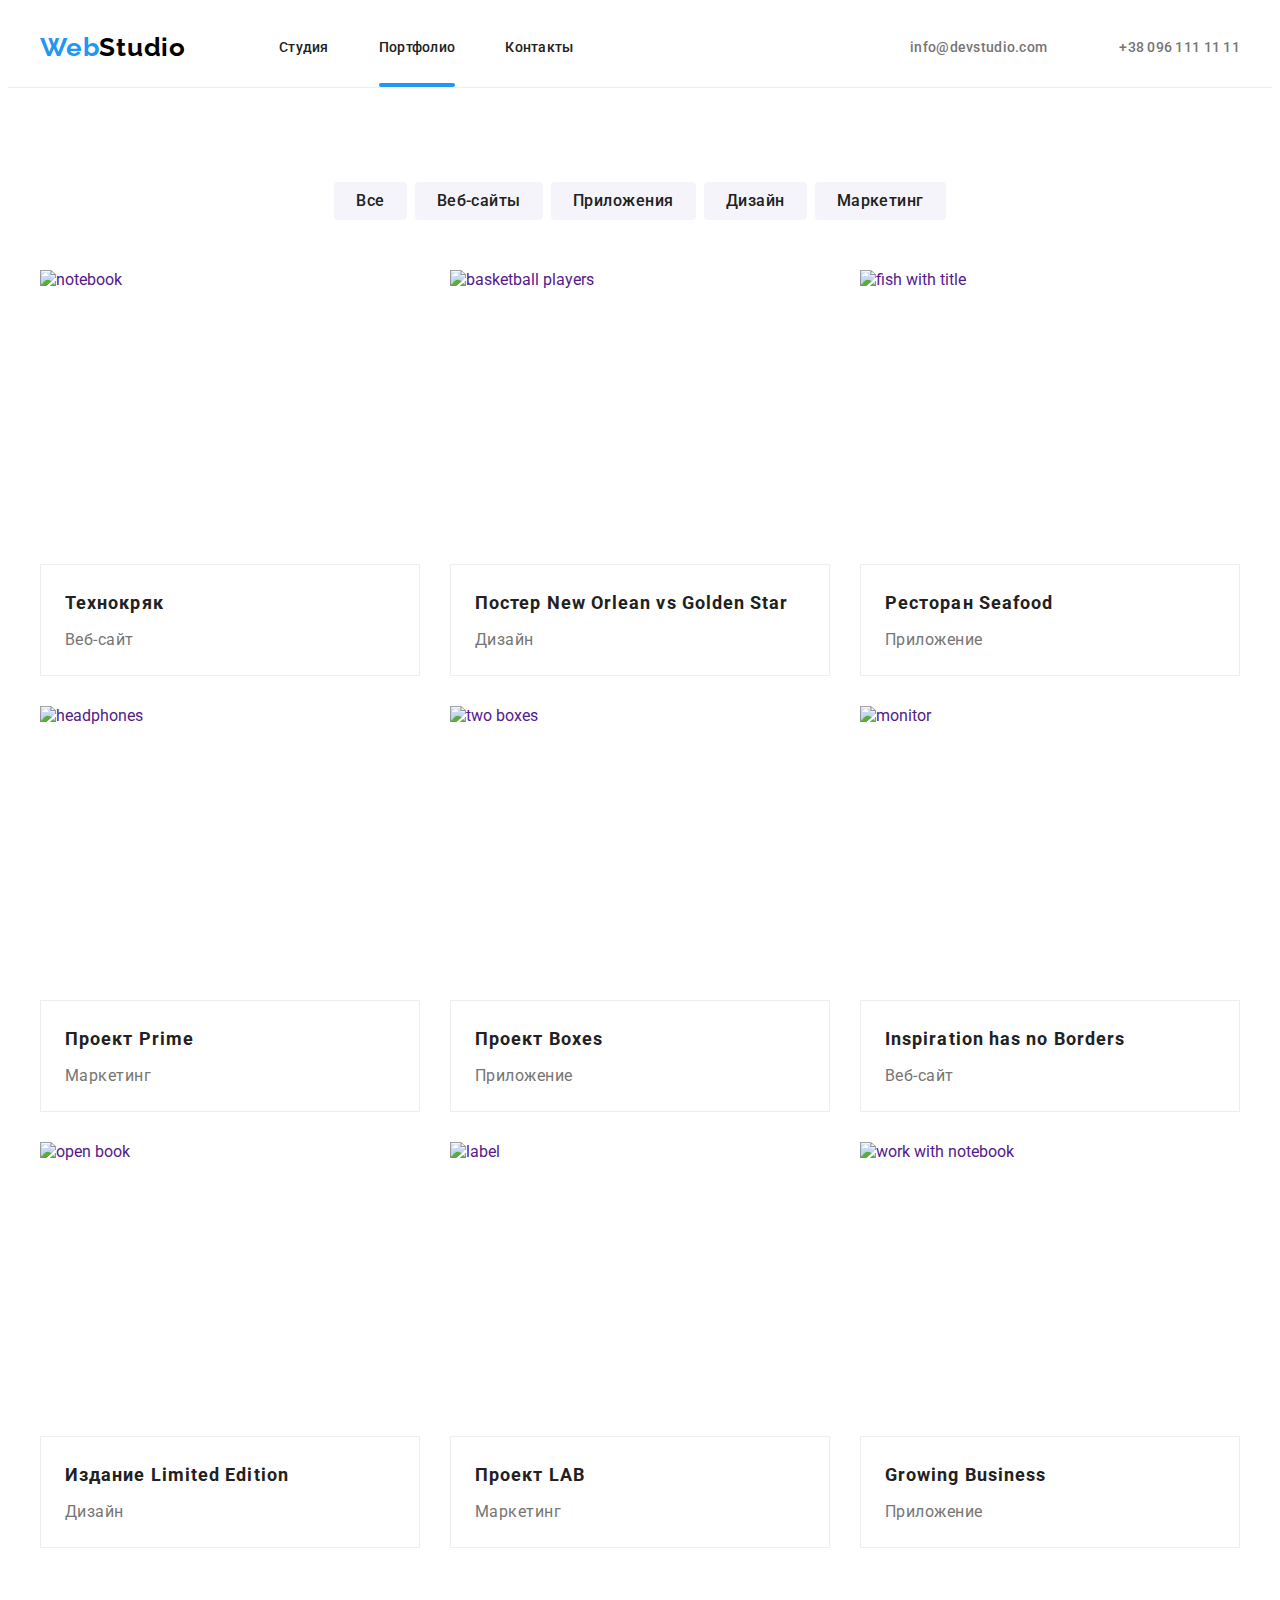
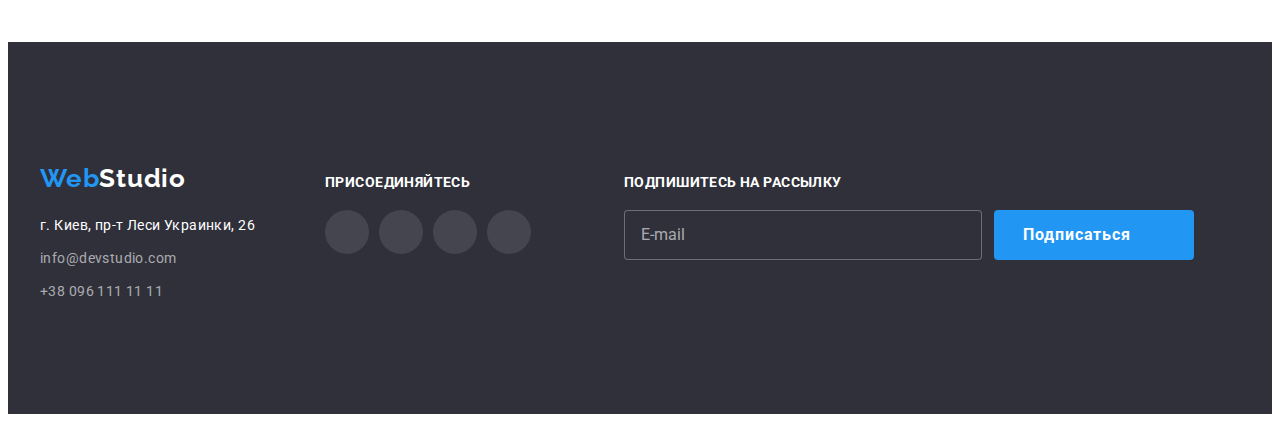
==== portfolio.html @ eefbd49f "finish" ====
<!DOCTYPE html>
<html lang="ru">
<head>
    <meta charset="UTF-8">
    <meta http-equiv="X-UA-Compatible" content="IE=edge">
    <meta name="viewport" content="width=device-width, initial-scale=1.0">
    <title>Portfolio</title>
    <link rel="preconnect" href="https://fonts.googleapis.com">
    <link rel="preconnect" href="https://fonts.gstatic.com" crossorigin>
    <link
        href="https://fonts.googleapis.com/css2?family=Raleway:wght@700&family=Roboto:wght@400;500;700;900&display=swap"
        rel="stylesheet">
    <link rel="stylesheet" href="https://cdnjs.cloudflare.com/ajax/libs/modern-normalize/1.1.0/modern-normalize.min.css"
        integrity="sha512-wpPYUAdjBVSE4KJnH1VR1HeZfpl1ub8YT/NKx4PuQ5NmX2tKuGu6U/JRp5y+Y8XG2tV+wKQpNHVUX03MfMFn9Q=="
        crossorigin="anonymous" referrerpolicy="no-referrer" />
    <link rel="stylesheet" href="./css/styles.css">
</head>

<body>
    <!-- Шапка -->
<header class="header">
    <div class="container header-container">
        <nav class="navigation">
            <a class="logo link" lang="en" href="./index.html"> <span class="logo-web">Web</span>Studio</a>
            <ul class="nav-list">
                <li class="nav-list-item">
                    <a class="nav-contacts link" href="./index.html">Студия</a>
                </li>
                <li class="nav-list-item">
                    <a class="nav-contacts link current" href="./portfolio.html">Портфолио</a>
                </li>
                <li class="nav-list-item">
                    <a class="nav-contacts link" href="">Контакты</a>
                </li>
            </ul>
        </nav>
        <ul class="nav-list nav-title">
            <li class="icon-post">
                <a class="nav-list-mail link" href="mailto:info@devstudio.com">
                    <svg class="icon-mail" width="16" height="12">
                        <use href="./images/sprite.svg#icon-mail"></use>
                    </svg>info@devstudio.com
                </a>
                <!-- <a class="nav-list-mail link" href="mailto:info@devstudio.com">info@devstudio.com</a> стара версія запису пошти-->
            </li>
            <li class="icon-phone">
                <a class="nav-list-tel link" href="tel:+380961111111">
                    <svg class="icon-tel" width="12" height="16">
                        <use href="./images/sprite.svg#icon-tel"></use>
                    </svg>+38 096 111 11 11
                </a>
                <!-- <a class="nav-list link" href="tel:+380961111111">+38 096 111 11 11</a> стара версія запису телефону-->
            </li>
        </ul>
    </div>
</header>
    <main>
        <section class="section">
            <div class="container">
                <h1 class="visually-hidden">НАШИ ВОЗМОЖНОСТИ</h1>
                <ul class="button-list">
                    <li class="list-p"><button class="btn-p" type="button">Все</button></li>
                    <li class="list-p"><button class="btn-p" type="button">Веб-сайты</button></li>
                    <li class="list-p"><button class="btn-p" type="button">Приложения</button></li>
                    <li class="list-p"><button class="btn-p" type="button">Дизайн</button></li>
                    <li class="list-p"><button class="btn-p" type="button">Маркетинг</button></li>
                </ul> 
                    <ul class="list work-images">
                        <li class="main-work">
                            <a class="main-work-link link" href="">
                                <div class="work-image">
                                    <img src="./images/work-1.jpg" alt="notebook" width="370" height="294">
                                    <p class="overlay">Ресурс предлагает комплексные предложения с разным уровнем функционала и сервисов. Все это позволит
                                        посетителю получить исчерпывающие сведения о компании или частном лице.</p>
                                </div>                                
                                <div class="work-variants">
                                    <h2 class="work-list">Технокряк</h2>
                                    <p class="work-type">Веб-сайт</p>
                                </div>                            
                            </a>
                        </li>
                        <li class="main-work">
                            <a class="main-work-link link" href="">
                                <div class="work-image">
                                    <img src="./images/work-2.jpg" alt="basketball players" width="370" height="294">
                                    <p class="overlay">Ресурс предлагает комплексные предложения с разным уровнем функционала и сервисов. Все это позволит
                                    посетителю получить исчерпывающие сведения о компании или частном лице.</p>
                                </div>
                                <div class="work-variants">
                                    <h2 class="work-list">Постер <span lang="en">New Orlean vs Golden Star</span></h2>
                                    <p class="work-type">Дизайн</p>
                                </div>
                            </a>
                        </li>
                        <li class="main-work">
                            <a class="main-work-link link" href="">
                                <div class="work-image">
                                    <img src="./images/work-3.jpg" alt="fish with title" width="370" height="294">
                                    <p class="overlay">Ресурс предлагает комплексные предложения с разным уровнем функционала и сервисов. Все это позволит
                                    посетителю получить исчерпывающие сведения о компании или частном лице.</p>
                                </div>
                                <div class="work-variants">
                                    <h2 class="work-list">Ресторан <span lang="en">Seafood</span></h2>
                                    <p class="work-type">Приложение</p>
                                </div>
                            </a>
                        </li>
                        <li class="main-work">
                            <a class="main-work-link link" href="">
                                <div class="work-image">
                                    <img src="./images/work-4.jpg" alt="headphones" width="370" height="294">
                                    <p class="overlay">Ресурс предлагает комплексные предложения с разным уровнем функционала и сервисов. Все это позволит
                                    посетителю получить исчерпывающие сведения о компании или частном лице.</p>
                                </div>
                                <div class="work-variants">
                                    <h2 class="work-list">Проект <span lang="en">Prime</span></h2>
                                    <p class="work-type">Маркетинг</p>
                                </div>
                            </a>
                        </li>
                        <li class="main-work">
                            <a class="main-work-link link" href="">
                                <div class="work-image">
                                    <img src="./images/work-5.jpg" alt="two boxes" width="370" height="294">
                                    <p class="overlay">Ресурс предлагает комплексные предложения с разным уровнем функционала и сервисов. Все это позволит
                                    посетителю получить исчерпывающие сведения о компании или частном лице.</p>
                                </div>                                    
                                <div class="work-variants">
                                    <h2 class="work-list">Проект <span lang="en">Boxes</span></h2>
                                    <p class="work-type">Приложение</p>
                                </div>
                            </a>
                        </li>
                        <li class="main-work">
                            <a class="main-work-link link" href="">
                                <div class="work-image">
                                    <img src="./images/work-6.jpg" alt="monitor" width="370" height="294">
                                    <p class="overlay">Ресурс предлагает комплексные предложения с разным уровнем функционала и сервисов. Все это позволит
                                    посетителю получить исчерпывающие сведения о компании или частном лице.</p>
                                </div>
                                <div class="work-variants">
                                    <h2 class="work-list"><span lang="en">Inspiration has no Borders</span></h2>
                                    <p class="work-type">Веб-сайт</p>
                                </div>
                            </a>
                        </li>
                        <li class="main-work">
                            <a class="main-work-link link" href="">
                                <div class="work-image">
                                    <img src="./images/work-7.jpg" alt="open book" width="370" height="294">
                                    <p class="overlay">Ресурс предлагает комплексные предложения с разным уровнем функционала и сервисов. Все это позволит
                                    посетителю получить исчерпывающие сведения о компании или частном лице.</p>
                                </div>                                    
                                <div class="work-variants">
                                    <h2 class="work-list">Издание <span lang="en">Limited Edition</span></h2>
                                    <p class="work-type">Дизайн</p>
                                </div>
                            </a>
                        </li>
                        <li class="main-work">
                            <a class="main-work-link link" href="">
                                <div class="work-image">
                                    <img src="./images/work-8.jpg" alt="label" width="370" height="294">
                                    <p class="overlay">Ресурс предлагает комплексные предложения с разным уровнем функционала и сервисов. Все это позволит
                                    посетителю получить исчерпывающие сведения о компании или частном лице.</p>
                                </div>                                    
                                <div class="work-variants">
                                    <h2 class="work-list">Проект <span lang="en">LAB</span></h2>
                                    <p class="work-type">Маркетинг</p>
                                </div>
                            </a>
                        </li>
                        <li class="main-work">
                            <a class="main-work-link link" href="">
                                <div class="work-image">
                                    <img src="./images/work-9.jpg" alt="work with notebook" width="370" height="294">
                                    <p class="overlay">Ресурс предлагает комплексные предложения с разным уровнем функционала и сервисов. Все это позволит
                                    посетителю получить исчерпывающие сведения о компании или частном лице.</p>
                                </div>                                    
                                <div class="work-variants">
                                    <h2 class="work-list"><span lang="en">Growing Business</span></h2>
                                    <p class="work-type">Приложение</p>
                                </div>
                            </a>
                        </li>
                    </ul>                
            </div>
        </section>
    </main>

<!-- Футер -->

    <footer class="footer">
        <div class="footer-container container">
            <div>
                <a class="logo-f" lang="en"> <span class="logo-web">Web</span><span class="logo-s">Studio</span></a>
                <address class="adre">
                    <ul class="contacts list-f">
                        <li>
                            <a href="https://goo.gl/maps/ViY8MvTfZeBaugTC6" class="adress link" target="_blank">
                                г. Киев, пр-т Леси Украинки, 26</a>
                        </li>
                        <li class="footer-nav">
                            <a class="nav-list-f link" href="mailto:info@devstudio.com">info@devstudio.com</a>
                        </li>
                        <li class="footer-nav">
                            <a class="nav-list-f link" href="tel:+380961111111">+38 096 111 11 11</a>
                        </li>
                    </ul>
                </address>
            </div>
            <div class="invitation">
                <h3 class="footer-invitation">Присоединяйтесь</h3>
                <ul class="invitation-icons list">
                    <li class="soc-icons-f">
                        <a class="invitation-list-link" href="">
                            <svg class="invitation-list-icon" width="20" height="20">
                                <use href="./images/sprite.svg#instagram"></use>
                            </svg>
                        </a>
                    </li>
                    <li class="soc-icons-f">
                        <a class="invitation-list-link" href="">
                            <svg class="invitation-list-icon" width="20" height="20">
                                <use href="./images/sprite.svg#twitter"></use>
                            </svg>
                        </a>
                    </li>
                    <li class="soc-icons-f">
                        <a class="invitation-list-link" href="">
                            <svg class="invitation-list-icon" width="20" height="20">
                                <use href="./images/sprite.svg#facebook"></use>
                            </svg>
                        </a>
                    </li>
                    <li class="soc-icons-f">
                        <a class="invitation-list-link" href="">
                            <svg class="invitation-list-icon" width="20" height="20">
                                <use href="./images/sprite.svg#linkedin"></use>
                            </svg>
                        </a>
                    </li>
                </ul>
            </div>
            <div class="mailing-footer">
                <h3 class="footer-invitation">Подпишитесь на рассылку</h3>
                <ul class="subscribe-list list">
                    <li class="subscribe-field">
                        <textarea class="subscribe-mail" lang="en" placeholder="E-mail"></textarea>
                    </li>
                    <li class="subscribe">
                        <button type="submit" class="subscribe-btn">Подписаться
                            <svg class="subscribe-icon" width="24" height="24">
                                <use href="./images/sprite.svg#icon-send"></use>
                            </svg>
                        </button>
                    </li>
                </ul>
            </div>
        </div>
    
    </footer>
</body>
</html>
---- css/styles.css ----
:root {
  --basic-title: 'Roboto', sans-serif;
  --accent-color: #2196f3;
  --logo-color: #000000;
  --main-color: #212121;
  --secondary-color: #757575;
  --light-color: #ffffff;
  --background-color-comand: #f5f4fa;
  --background-color-hero: #c4c4c4;
  --social-icon-color: #afb1bb;
  --foter-color: #2f303a;
}

.list {
  list-style: none;
  display: flex;
  justify-content: space-between;
}

.image {
  background-color: var(--light-color);
}

.link {
  text-decoration: none;
  transition: color 250ms cubic-bezier(0.4, 0, 0.2, 1);
}
body {
  font-family: var(--basic-title);
  color: var(--main-color);
}

h1,
h2,
h3,
p {
  margin-top: 0;
  margin-bottom: 0;
}

ul,
ol {
  margin-top: 0;
  margin-bottom: 0;
  padding-left: 0;
}

img {
  max-width: 100%;
  display: block;
  height: auto;
}

address {
  font-style: normal;
}

.container {
  width: 1200px;
  padding-left: 15px;
  padding-right: 15px;
  margin-left: auto;
  margin-right: auto;
}

.section {
  padding-top: 94px;
  padding-bottom: 94px;
}

/* ============= Шапка =========== */

.header {
  padding-top: 24px;
  padding-bottom: 24px;
  border-bottom: 1px solid #eeeeee;
}

.header-container {
  display: flex;
  align-items: center;
}

.logo-web {
  color: var(--accent-color);
}

.logo {
  font-family: 'Raleway', sans-serif;
  font-weight: 700;
  font-size: 26px;
  line-height: 1.2;
  letter-spacing: 0.03em;
  color: var(--logo-color);

  margin-right: 93px;
}

.logo-f {
  font-family: 'Raleway', sans-serif;
  font-weight: 700;
  font-size: 26px;
  line-height: 1.2;
  letter-spacing: 0.03em;
  color: var(--logo-color);
}

.navigation {
  display: flex;
  align-items: center;
}

.nav-list-item:not(:last-child) {
  margin-right: 50px;
}

.nav-contacts {
  font-family: Roboto;
  font-weight: 500;
  font-size: 14px;
  line-height: 1.14;
  letter-spacing: 0.02em;
  color: var(--main-color);
  position: relative;
}

.nav-contacts.current::after {
  content: "";
  width: 100%;
  position: absolute;
  height: 4px;
  border-radius: 2px;
  bottom: -32px;
  left: 0;
  display: block;
  background-color: var(--accent-color);
}

.nav-list,
.nav-list-tel,
.nav-list-mail {
  list-style: none;
  font-family: var(--basic-title);
  font-weight: 500;
  font-size: 14px;
  line-height: 1.14;
  letter-spacing: 0.02em;
  color: var(--secondary-color);
  display: flex;
  align-items: center;
}

.nav-title {
  display: flex;
  margin-left: auto;
}

.nav-list-tel:hover,
.nav-list-tel:focus,
.nav-contacts:hover,
.nav-contacts:focus,
.nav-list-f:hover,
.nav-list-f:focus,
.adress:hover,
.address:focus,
.nav-list-mail:hover,
.nav-list-mail:focus {
  color: var(--accent-color);
  fill: var(--accent-color);
}

.icon-post,
.icon-phone:not(:last-child) {
  display: flex;
  margin-right: 50px;
  fill: var(--secondary-color);
}

.icon-mail,
.icon-tel {
  margin-right: 10px;
  transition: fill 250ms cubic-bezier(0.4, 0, 0.2, 1);
}

.hero {
  background-image: linear-gradient(rgba(0, 0, 0, 0.2), rgba(0, 0, 0, 0.2)),
    url('../images/background-hero.jpg');
  background-size: cover;
  background-color: var(--background-color-hero);
  background-position: center;
  background-repeat: no-repeat;
  max-width: 1600px;
  margin-left: auto;
  margin-right: auto;
  padding-top: 200px;
  padding-bottom: 200px;
}

.main-title {
  font-family: var(--basic-title);
  font-weight: 900;
  font-size: 44px;
  line-height: 1.36;
  text-align: center;
  letter-spacing: 0.06em;
  text-transform: uppercase;
  color: var(--light-color);

  width: 696px;
  margin-left: auto;
  margin-right: auto;
  margin-bottom: 30px;
}

.btn {
  font-family: var(--basic-title);
  font-weight: 700;
  font-size: 16px;
  line-height: 1.87;

  display: flex;
  align-items: center;
  text-align: center;
  letter-spacing: 0.06em;
  color: var(--light-color);
  background-color: var(--accent-color);
  cursor: pointer;

  min-width: 200px;
  padding: 10px 32px;
  border-width: 0;
  border-radius: 4px;

  margin-left: auto;
  margin-right: auto;
}

/* Наши преимущества */

.advantages {
  font-family: var(--basic-title);
  font-weight: 700;
  font-size: 14px;
  line-height: 1.14;
  letter-spacing: 0.03em;
  text-transform: uppercase;
  color: var(--main-color);

  margin-bottom: 10px;
  margin-top: 30px;
}

.icon-advantages {
  display: flex;
}

.advantage-background {
  display: flex;
  align-items: center;
  justify-content: center;
  width: 270px;
  height: 120px;
  background-color: var(--background-color-comand);
}

.advantages-list:not(:last-child) {
  margin-top: 94px;
  margin-left: 30px;
}

.advantage-text {
  font-family: var(--basic-title);
  font-weight: normal;
  font-size: 14px;
  line-height: 1.71;
  letter-spacing: 0.03em;
  text-transform: none;
  color: var(--secondary-color);

  height: 75px;
  width: 270px;
}

/* Чем мы занимаемся и наша команда */

.work-section {
  padding-top: 0;
}

.secondary-title {
  font-family: var(--basic-title);
  font-weight: 700;
  font-size: 36px;
  line-height: 1.16;
  text-align: center;
  letter-spacing: 0.03em;
  color: var(--main-color);
  margin-bottom: 50px;
}

.images {
  display: flex;
  justify-content: center;
  align-items:flex-end;
  position: relative;
}

.images > .title-label {
  position:absolute;
  width: 370px;
  height: 70px;
  background: rgba(47, 48, 58, 0.8);
  font-family: var(--basic-title);
  font-weight: 700;
  font-size: 14px;
  line-height: 1.14;
  display: flex;
  justify-content: center;
  align-items: center;
  text-align: center;
  letter-spacing: 0.03em;
  text-transform: uppercase;
  color:var(--light-color);
}

/* === Наша команда === */

.command {
  background-color: var(--background-color-comand);
}

.our-team,
.we-do {
  display: flex;
  flex-wrap: wrap;
  margin-left: -30px;
  margin-top: -30px;
}

.images {
  justify-content: center;
  margin-left: 30px;
  margin-top: 30px;
  flex-basis: calc((100% - 90px) / 3);
}

.image {
  justify-content: center;
  margin-left: 30px;
  margin-top: 30px;
  flex-basis: calc((100% - 120px) / 4);
  background-color: var(--light-color);
  box-shadow: 0px 1px 3px rgba(0, 0, 0, 0.12), 0px 1px 1px rgba(0, 0, 0, 0.14),
    0px 2px 1px rgba(0, 0, 0, 0.2);
  border-radius: 0px 0px 4px 4px;
}

.worker-title {
  font-family: var(--basic-title);
  font-weight: 500;
  font-size: 16px;
  line-height: 1.18;
  text-align: center;
  letter-spacing: 0.03em;
  color: var(--main-color);

  margin-bottom: 10px;
}

.worker-position {
  font-family: var(--basic-title);
  font-size: 16px;
  line-height: 1.18;
  text-align: center;
  letter-spacing: 0.03em;
  color: var(--secondary-color);
}

.worker-names {
  padding-top: 30px;
  padding-bottom: 30px;
}

.social-list-link {
  display: flex;
  align-items: center;
  justify-content: center;
  width: 44px;
  height: 44px;
  border-radius: 50%;
  transition: background-color 250ms cubic-bezier(0.4, 0, 0.2, 1);
}

.social-list-icon,
.client-icon {
  fill: var(--social-icon-color);
  transition: fill 250ms cubic-bezier(0.4, 0, 0.2, 1);
}

.social-list-link:hover .social-list-icon,
.social-list-link:focus .social-list-icon {
  fill: var(--light-color);
}

.social-list-link:hover,
.social-list-link:focus {
  background-color: var(--accent-color);
}

.social-icons {
  justify-content: center;
  margin-top: 16px;
}

.soc-icons-list:not(:last-child) {
  margin-right: 10px;
}

/* ====== Наши клиенты ====== */

.client-icon-list {
  width: 170px;
  height: 92px;
 }

.clients-icon-link {
  width: 100%;
  height: 100%;
  border: 1px solid #afb1b8;
  border-radius: 4px;
  color: var(--light-color);
  display: flex;
  align-items: center;
  justify-content: center;
}

.clients-icon-link:hover,
.clients-icon-link:focus {
  border: 1px solid var(--accent-color);
  fill: var(--accent-color);
}

.clients-icon-link:hover .client-icon,
.clients-icon-link:focus .client-icon {
  fill: var(--accent-color);
}

/* Футер */

.footer-container {
  align-items: baseline;
  display: flex;
}

.logo-s {
  color: var(--light-color);
}

.footer {
  display: block;
  background-color: var(--foter-color);
  padding-top: 60px;
  padding-bottom: 60px;
}

.logo-f {
  display: flex;
  margin-bottom: 20px;
}

.list-f {
  list-style: none;
}

.adress {
  font-family: var(--basic-title);
  font-style: normal;
  font-size: 14px;
  line-height: 1.71;
  letter-spacing: 0.03em;
  color: var(--light-color);
}

.nav-list-f {
  font-family: var(--basic-title);
  font-style: normal;
  font-size: 14px;
  line-height: 1.71;
  letter-spacing: 0.03em;
  color: rgba(255, 255, 255, 0.6);
}

.footer-nav {
  margin-top: 9px;
}

.footer-invitation {
  font-family: var(--basic-title);
  font-weight: 700;
  font-size: 14px;
  line-height: 1.14;
  letter-spacing: 0.03em;
  text-transform: uppercase;

  color: var(--light-color);
}

.invitation {
  margin-left: 70px;
}

/* Іконки соцюмереж в футері */

.invitation-icons {
  margin-top: 20px;
}

.invitation-list-link {
  display: flex;
  align-items: center;
  justify-content: center;
  width: 44px;
  height: 44px;
  border-radius: 50%;
}

.invitation-list-link,
.invitation-list-link {
  background-color: rgba(255, 255, 255, 10%);
  transition: background-color 250ms cubic-bezier(0.4, 0, 0.2, 1);
}

.invitation-list-link:hover,
.invitation-list-link:focus {
  background-color: var(--accent-color);
}

.soc-icons-f:not(:last-child) {
  margin-right: 10px;
}

.mailing-footer{
  margin: 72px 215px 94px 93px;
}

.invitation-list-icon{
  fill: var(--light-color);
}

.footer-invitation{
  font-family: var(--basic-title);
  font-weight: 700;
  font-size: 14px;
  line-height: 16px;
  letter-spacing: 1.14;
  text-transform: uppercase;
  
  color:var(--light-color);

  margin-bottom: 20px;
}

.subscribe-field{
  display: block;
}

.subscribe-mail{
width: 358px;
height: 50px;
border: 1px solid rgba(255, 255, 255, 0.3);
box-sizing: border-box;
border-radius: 4px;

font-family: var(--basic-title);
font-weight: 400;
font-size: 16px;
line-height: 20px;
display: flex;
align-items: center;
letter-spacing: 1,25;
color: var(--light-color);

padding: 14px 16px;

resize: none;
background-color: var(--foter-color);
}

.subscribe-mail:focus{
  outline: none;
border-color: var(--accent-color);
}

.subscribe-mail::placeholder{
  font-family: var(--basic-title);
  font-weight: 400;
  font-size: 16px;
  line-height: 20px;
  display: flex;
  align-items: center;
  letter-spacing: 1.25;
  
  color: rgba(255, 255, 255, 0.6);
}

.subscribe{
  display: block;
margin-left: 12px;
}

.subscribe-btn{
  position: absolute;
  font-family: var(--basic-title);
  font-weight: 700;
  font-size: 16px;
  line-height: 30px;
  line-height: 1.87;
  display: flex;
  justify-content: center;
  align-items: center;
  text-align: center;
  letter-spacing: 0.06em;

  color: var(--light-color);
  background-color: var(--accent-color);
  cursor: pointer;
  width: 200px;
  height: 50px;
  margin: 0 auto;
  border-width: 0;
  border-radius: 4px;

  
}

.subscribe-icon {
  fill: var(--light-color);
  margin-top: 13px;
  margin-bottom: 13px;
  margin-left: 10px;
}

/* =========== ПОРТФОЛИО ========== */

/* Скрытый заголовок Н1 */

.visually-hidden {
  border: 0 none;
  clip: rect(0px, 0px, 0px, 0px);
  height: 1px;
  margin: -1px;
  overflow: hidden;
  padding: 0;
  position: absolute;
  width: 1px;
}

/* Кнопки сортировки работ */

.btn-p {
  font-family: var(--basic-title);
  font-weight: 500;
  font-size: 16px;
  line-height: 1.63;
  text-align: center;
  letter-spacing: 0.03em;
  color: var(--main-color);
  background-color: #f5f4fa;
  cursor: pointer;
  min-height: 38px;
  padding: 6px 22px;
  border-width: 0;
  border-radius: 4px;
  transition: color 250ms cubic-bezier(0.4, 0, 0.2, 1),
   background-color 250ms cubic-bezier(0.4, 0, 0.2, 1),
   box-shadow 250ms cubic-bezier(0.4, 0, 0.2, 1);
}

.btn-p:hover,
.btn-p:focus {
  background-color: var(--accent-color);
  color: var(--light-color);
  box-shadow: 0px 3px 1px rgba(0, 0, 0, 0.1), 0px 1px 2px rgba(0, 0, 0, 0.08),
    0px 2px 2px rgba(0, 0, 0, 0.12);
}

.main-work-link {
  position: relative;
  display: block;
  transition: box-shadow 250ms cubic-bezier(0.4, 0, 0.2, 1);
}

.main-work-link:hover,
.main-work-link:focus {
  box-shadow: 0px 1px 1px rgba(0, 0, 0, 0.12), 0px 4px 4px rgba(0, 0, 0, 0.06),
    1px 4px 6px rgba(0, 0, 0, 0.16);
}

/* Подписи под работами */

.list-p {
  list-style: none;
}

.list-p:not(:last-child) {
  margin-right: 8px;
}

.button-list {
  display: flex;
  justify-content: center;
  align-items: center;
  margin-bottom: 50px;
}

.work-images {
  display: flex;
  flex-wrap: wrap;
  margin-left: -30px;
  margin-top: -30px;
 
}

.main-work {
  margin-left: 30px;
  margin-top: 30px;
  flex-basis: calc((100% - 90px) / 3);
}

.work-variants {
  border: 1px solid #eeeeee;
  padding: 20px 24px;
}

.work-list {
  font-family: var(--basic-title);
  font-weight: 700;
  font-size: 18px;
  line-height: 2;
  letter-spacing: 0.06em;
  color: var(--main-color);
}

.work-type {
  font-family: var(--basic-title);
  font-size: 16px;
  line-height: 1.87;
  letter-spacing: 0.03em;
  color: var(--secondary-color);
  margin-top: 4px;
}

.overlay {
  position: absolute;
  top: 0;
  left: 0;
  height: 100%;
  width: 100%;
  background: rgba(33, 150, 243, 0.9);
  border: 1px solid #000000;
  box-sizing: border-box;
  box-shadow: 0px 4px 4px rgba(0, 0, 0, 0.25);
  padding: 63px 24px;
  font-family: var(--basic-title);
  font-weight: 400;
  font-size: 18px;
  line-height: 1.55;
  letter-spacing: 0.03em;
  text-align: center;
  color:var(--light-color);   
  transform: translateY(100%); 
  transition: transform 250ms cubic-bezier(0.4, 0, 0.2, 1);
}

.work-image {
  position:relative;
  overflow: hidden;
}

.main-work-link:hover .overlay,
.main-work-link:focus .overlay {
  transform: translateY(0%);}


/* === Бекдроп для кнопки ЗАКАЗАТЬ УСЛУГУ === */

.backdrop {
  position: fixed;
  top: 0;
  left: 0;
  width: 100%;
  height: 100%;
  background: rgba(0, 0, 0, 0.2);
  border: 1px solid #000000;
  box-sizing: border-box;
  box-shadow: 0px 4px 4px rgba(0, 0, 0, 0.25);
  transition: opacity 250ms cubic-bezier(0.4, 0, 0.2, 1), 
              visibility 250ms cubic-bezier(0.4, 0, 0.2, 1);
}

.backdrop.is-hidden {
  opacity: 0;
  visibility: hidden;
  pointer-events: none; 
}

.modal {
  position: absolute;
  top: 50%;
  left: 50%;
  transform: translate(-50%, -50%);
  width: 528px;
  height: 581px;
  background-color: var(--light-color);
  box-shadow: 0px 1px 3px rgba(0, 0, 0, 0.12),
  0px 1px 1px rgba(0, 0, 0, 0.14),
  0px 2px 1px rgba(0, 0, 0, 0.2);
  border-radius: 4px;
  padding: 40px;
}

.modal-close-btn {
  position: absolute;
  top: 8px;
  right: 8px;
  display: flex;
  justify-content: center;
  align-items: center;
  width: 30px;
  height: 30px; 
  border-radius: 50%;
  background-color: var(--light-color);
  border: 1px solid rgba(0, 0, 0, 0.1);
  box-sizing: border-box;
  padding: 0;
  cursor: pointer;
}  

.contact-form-field {
  display: block;
}

.contact-form-input {
  width: 100%;
  height: 40px;
  border: 1px solid rgba(33, 33, 33, 0.2);
  box-sizing: border-box;
  border-radius: 4px;
  padding-left: 42px;
  transition: border-color 250ms cubic-bezier(0.4, 0, 0.2, 1);
}

.modal-icon-name {
  position:relative;
  display: block;
  margin-top: 4px;
  margin-bottom: 10px;
}

.contact-form-input:hover,
.contact-form-input:focus {
  outline: none;
  border-color: var(--accent-color);
}

.contact-form-input:hover + .icon-modal,
.contact-form-input:focus + .icon-modal  {
fill: var(--accent-color);
}

.form-names {
  font-family: var(--basic-title);
  font-weight: 400;
  font-size: 12px;
  line-height: 14px;
  letter-spacing: 1,16;
  color: var(--secondary-color);
}

.form-titile {
  margin-bottom: 12px;
  font-family: var(--basic-title);
  font-weight: 700;
  font-size: 20px;
  line-height: 23px;
  text-align: center;
  letter-spacing: 1.15;
  color: var(--main-color);
}

.contact-form-message {
  width: 100%;
  height: 120px;
  border: 1px solid rgba(33, 33, 33, 0.2);
  box-sizing: border-box;
  border-radius: 4px;
  
  font-family: var(--basic-title);
  font-weight: 400;
  font-size: 14px;
  line-height: 16px;
  letter-spacing: 1,14;  
   
  margin-top: 4px;
  margin-bottom: 20px;
  padding: 12px 16px;

  resize: none;

  transition: border-color 250ms cubic-bezier(0.4, 0, 0.2, 1);
}

.contact-form-message:hover,
.contact-form-message:focus {
  outline: none;
  border-color: var(--accent-color);
}

.contact-form-message::placeholder {
  font-family: var(--basic-title);
  font-weight: 400;
  font-size: 14px;
  line-height: 16px;
  letter-spacing: 1,14;
  color: rgba(117, 117, 117, 0.5);
}

.contact-form-checkbox-label {
  display: flex;
  align-items: center;
  font-family: var(--basic-title);
  font-weight: 400;
  font-size: 14px;
  line-height: 24px;
  letter-spacing: 1.71;
  color: var(--secondary-color);
  margin-bottom: 30px;
}

.contact-form-checkbox:focus +.contact-form-checkbox-label::before{
  border-color: var(--accent-color);
  outline: 1px solid var(--accent-color);
}

.contact-form-checkbox:checked + .contact-form-checkbox-label::before{
  background-size: contain;
  background-repeat: no-repeat;
  background-image: url('../images/vector.svg');
  background-color: var(--accent-color);
  border-color: var(--accent-color);
  box-shadow: none;
  transition: background-color 250ms cubic-bezier(0.4, 0, 0.2, 1), 
  border-color 250ms cubic-bezier(0.4, 0, 0.2, 1);
}

.contact-form-checkbox-label::before {
  display: inline-block;
  width: 16px;
  height: 15px;
  border: 1px solid var(--logo-color);
  border-radius: 2px;
  box-sizing: border-box;
  box-shadow: 0px 4px 4px rgba(0, 0, 0, 0.25);
  content: '';
  cursor: pointer;
  margin-right: 8px;
}

.icon-modal {
  position: absolute;
  display: block;
  top: 50%;
  left: 12px;
  transform: translateY(-50%);
  transition: fill 250ms cubic-bezier(0.4, 0, 0.2, 1);
}

.contact-form-submit-btn {
  font-family: var(--basic-title);
  font-weight: 700;
  font-size: 16px;
  line-height: 30px;
  line-height: 1.87;
  display: block;
  justify-content: center;
  align-items: center;
  text-align: center;
  letter-spacing: 0.06em;
  color: var(--light-color);
  background-color: var(--accent-color);
  cursor: pointer;
  width: 200px;
  height: 50px;
  margin: 0 auto;
  border-width: 0;
  border-radius: 4px;
  transition: box-shadow 250ms cubic-bezier(0.4, 0, 0.2, 1);
}

.contact-form-submit-btn:hover, 
.contact-form-submit-btn:focus {
box-shadow: 0px 4px 4px rgba(0, 0, 0, 0.15);
}
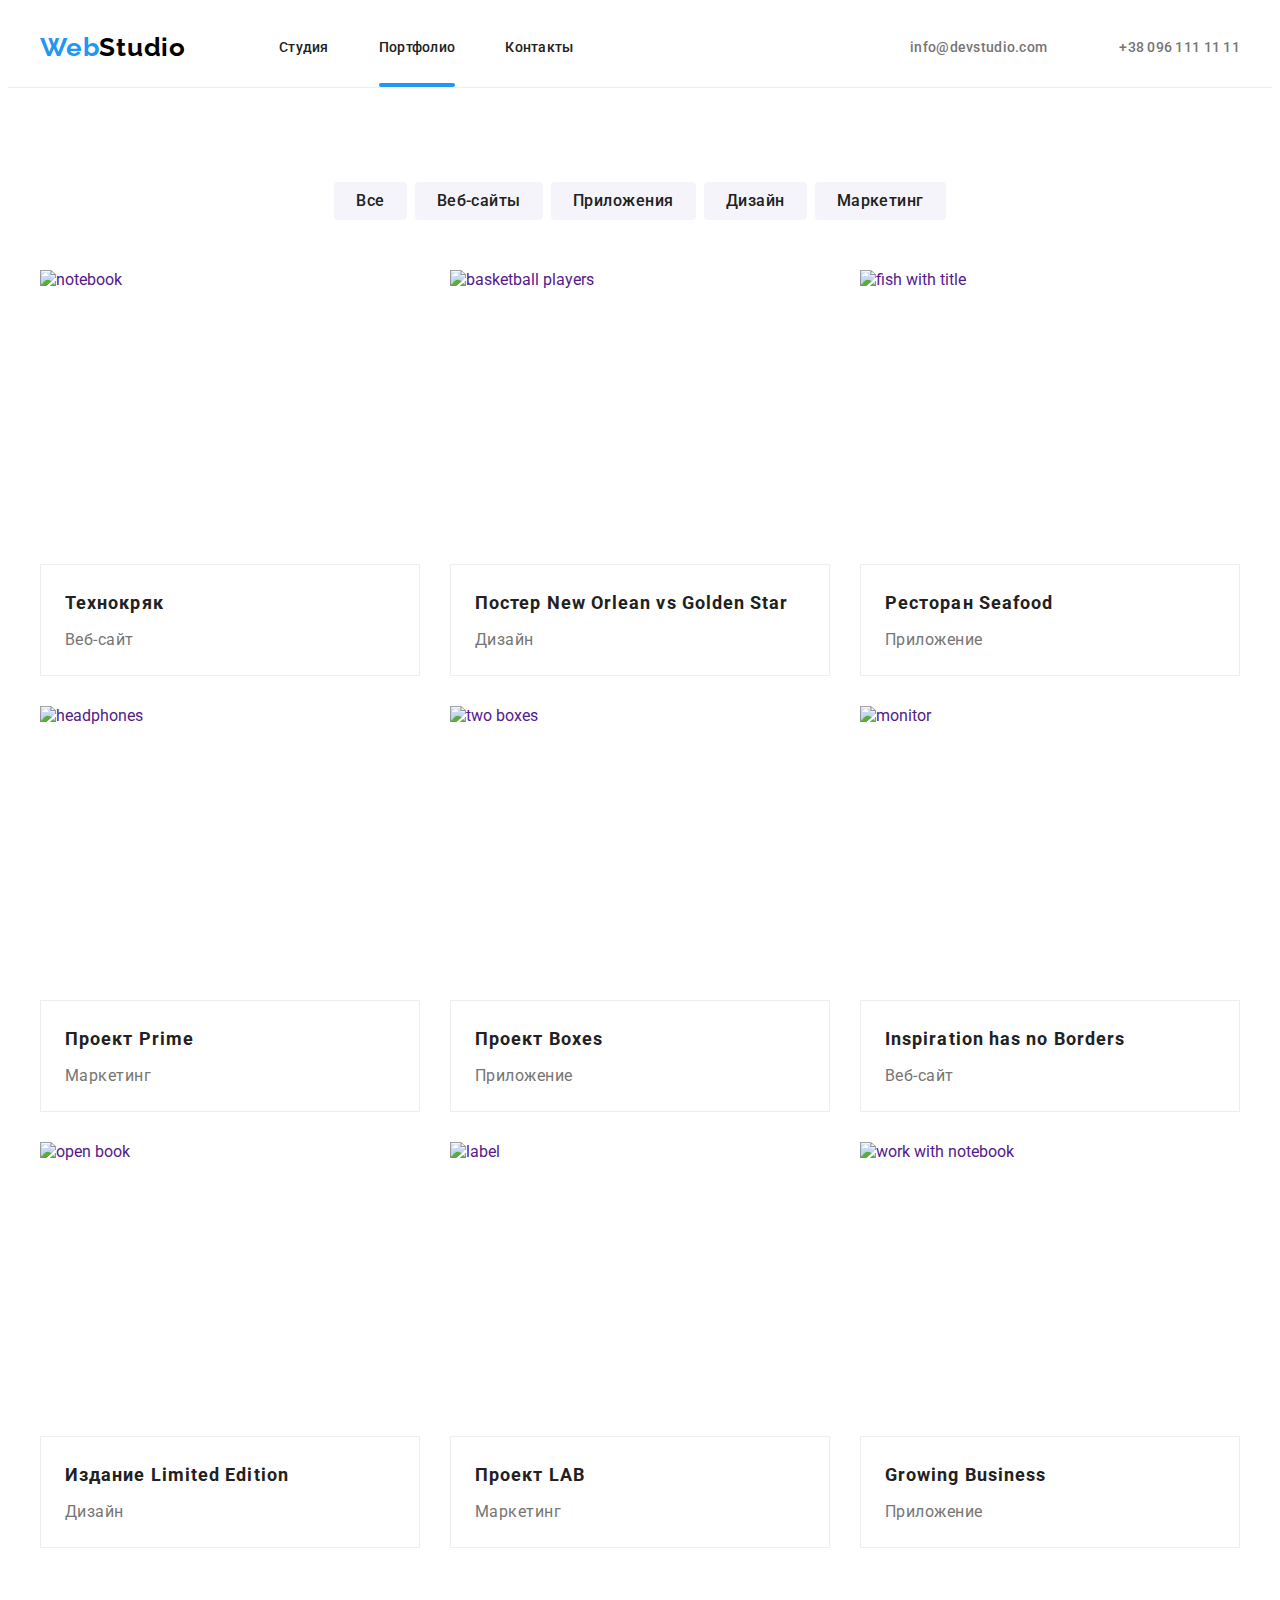
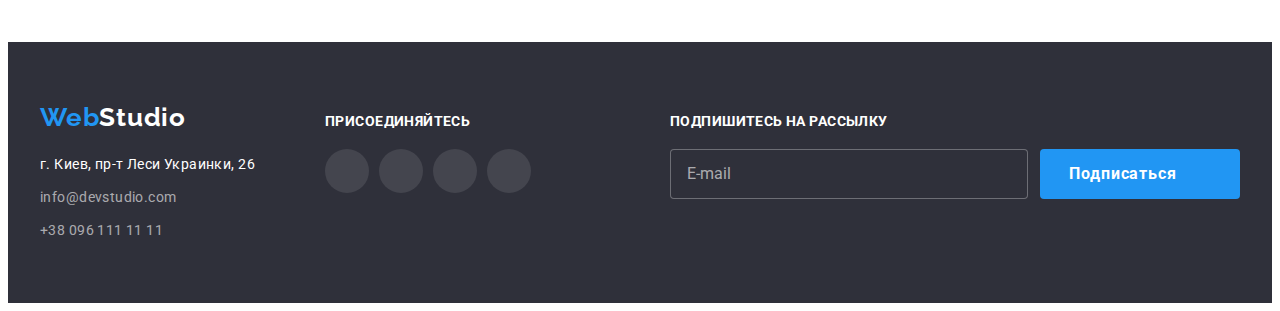
==== commit 0279a070: "finish after validation with portfolio" ====
--- a/portfolio.html
+++ b/portfolio.html
@@ -243,19 +243,17 @@
                 </ul>
             </div>
             <div class="mailing-footer">
-                <h3 class="footer-invitation">Подпишитесь на рассылку</h3>
-                <ul class="subscribe-list list">
-                    <li class="subscribe-field">
-                        <textarea class="subscribe-mail" lang="en" placeholder="E-mail"></textarea>
-                    </li>
-                    <li class="subscribe">
-                        <button type="submit" class="subscribe-btn">Подписаться
+                <form class="subscribe-list list">
+                    <h3 class="footer-invitation">Подпишитесь на рассылку</h3>
+                    <div class="subscribe-field">
+                        <input type="email" class="subscribe-mail" name="email" lang="en" placeholder="E-mail" />
+                        <button type="submit" class="subscribe-btn subscribe">Подписаться
                             <svg class="subscribe-icon" width="24" height="24">
                                 <use href="./images/sprite.svg#icon-send"></use>
                             </svg>
                         </button>
-                    </li>
-                </ul>
+                    </div>
+                </form>
             </div>
         </div>
     
--- a/css/styles.css
+++ b/css/styles.css
@@ -540,7 +540,8 @@
 }
 
 .mailing-footer{
-  margin: 72px 215px 94px 93px;
+  display: block;
+  margin-left: auto;
 }
 
 .invitation-list-icon{
@@ -560,8 +561,14 @@
   margin-bottom: 20px;
 }
 
+.subscribe-list{
+  display: block;
+}
+
 .subscribe-field{
-  display: block;
+  display: flex;
+  align-items: center;
+  justify-content: center;
 }
 
 .subscribe-mail{
@@ -609,7 +616,6 @@
 }
 
 .subscribe-btn{
-  position: absolute;
   font-family: var(--basic-title);
   font-weight: 700;
   font-size: 16px;
@@ -630,7 +636,7 @@
   border-width: 0;
   border-radius: 4px;
 
-  
+  margin-left: 12px;
 }
 
 .subscribe-icon {
@@ -838,6 +844,12 @@
 
 .contact-form-field {
   display: block;
+ margin-bottom: 10px;
+}
+
+.contact-form-comment {
+  display: block;
+  margin-bottom: 20px;
 }
 
 .contact-form-input {
@@ -853,8 +865,6 @@
 .modal-icon-name {
   position:relative;
   display: block;
-  margin-top: 4px;
-  margin-bottom: 10px;
 }
 
 .contact-form-input:hover,
@@ -888,7 +898,12 @@
   color: var(--main-color);
 }
 
+.contact-form-comment {
+  margin-bottom: 20px;
+}
+
 .contact-form-message {
+  display: block;
   width: 100%;
   height: 120px;
   border: 1px solid rgba(33, 33, 33, 0.2);
@@ -901,8 +916,6 @@
   line-height: 16px;
   letter-spacing: 1,14;  
    
-  margin-top: 4px;
-  margin-bottom: 20px;
   padding: 12px 16px;
 
   resize: none;
@@ -927,12 +940,13 @@
 
 .contact-form-checkbox-label {
   display: flex;
+  justify-content: center;
   align-items: center;
   font-family: var(--basic-title);
   font-weight: 400;
   font-size: 14px;
   line-height: 24px;
-  letter-spacing: 1.71;
+  letter-spacing: 0.03em;
   color: var(--secondary-color);
   margin-bottom: 30px;
 }
